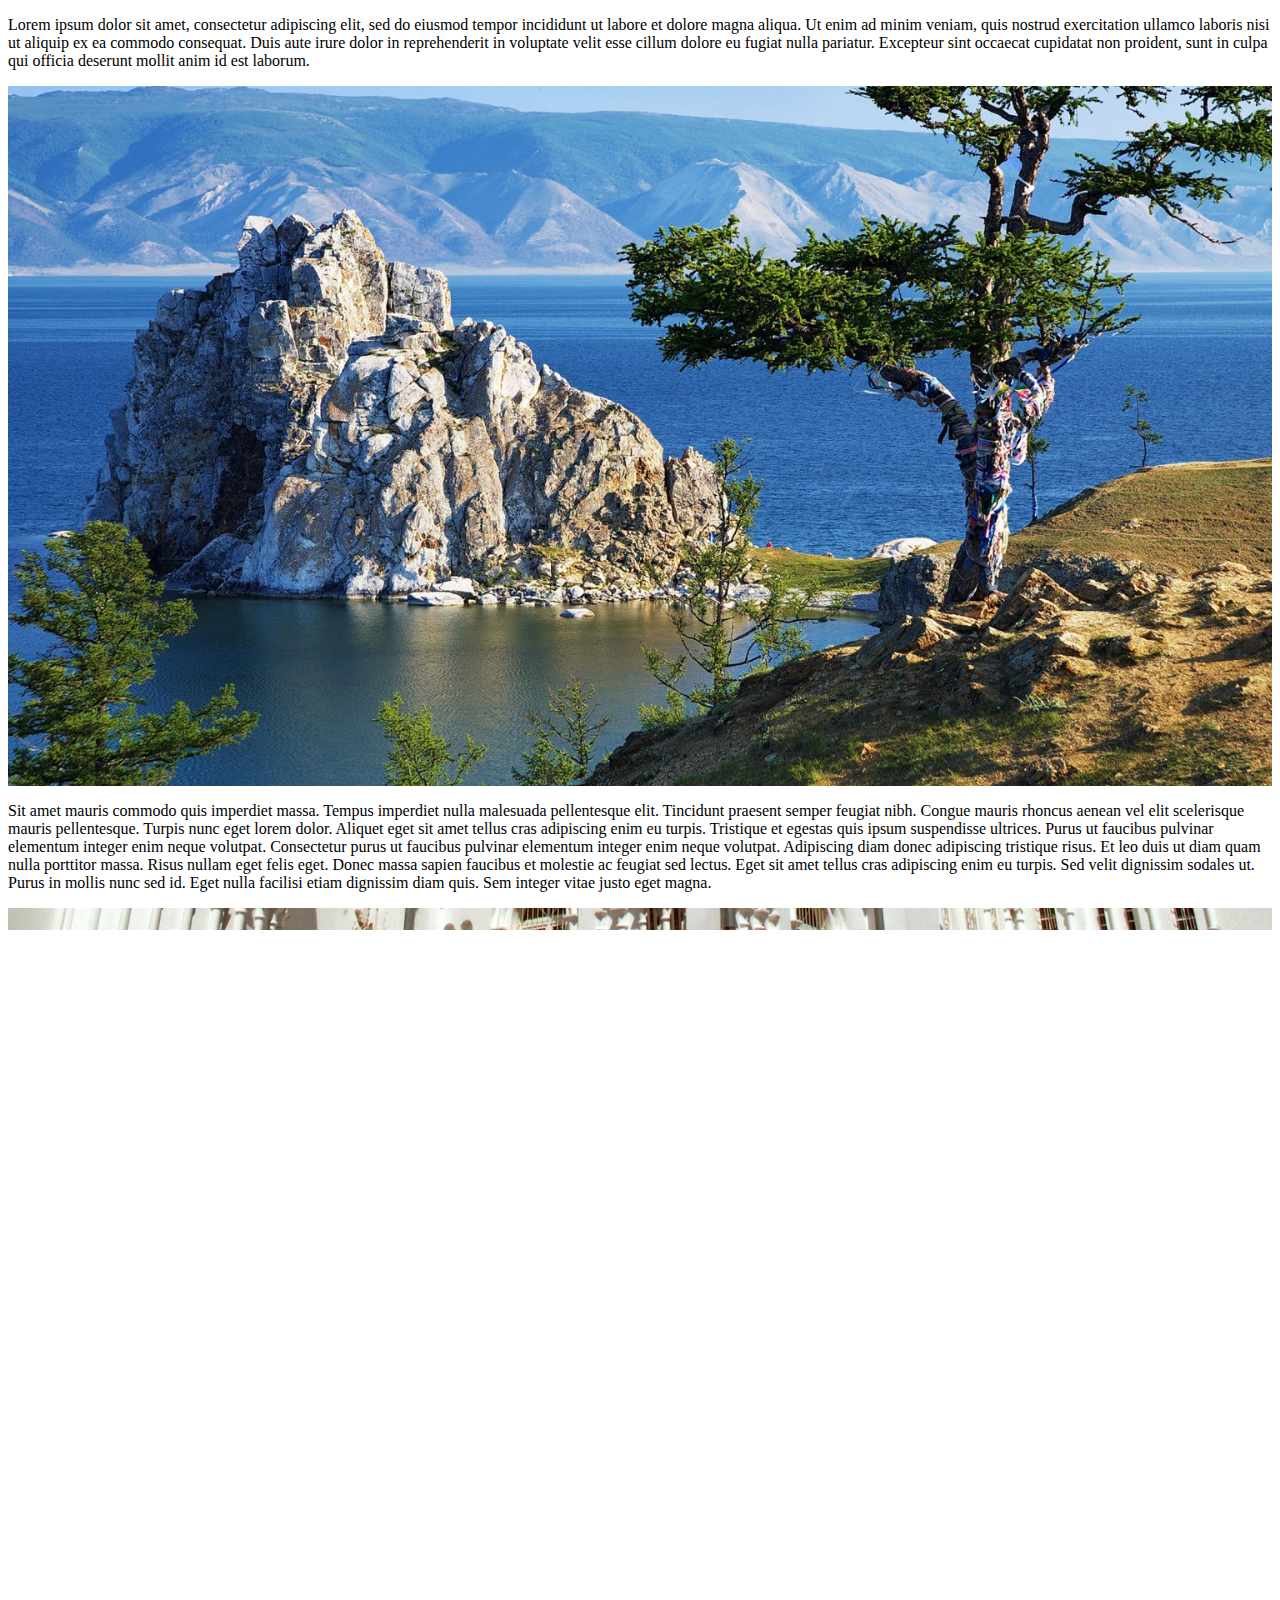
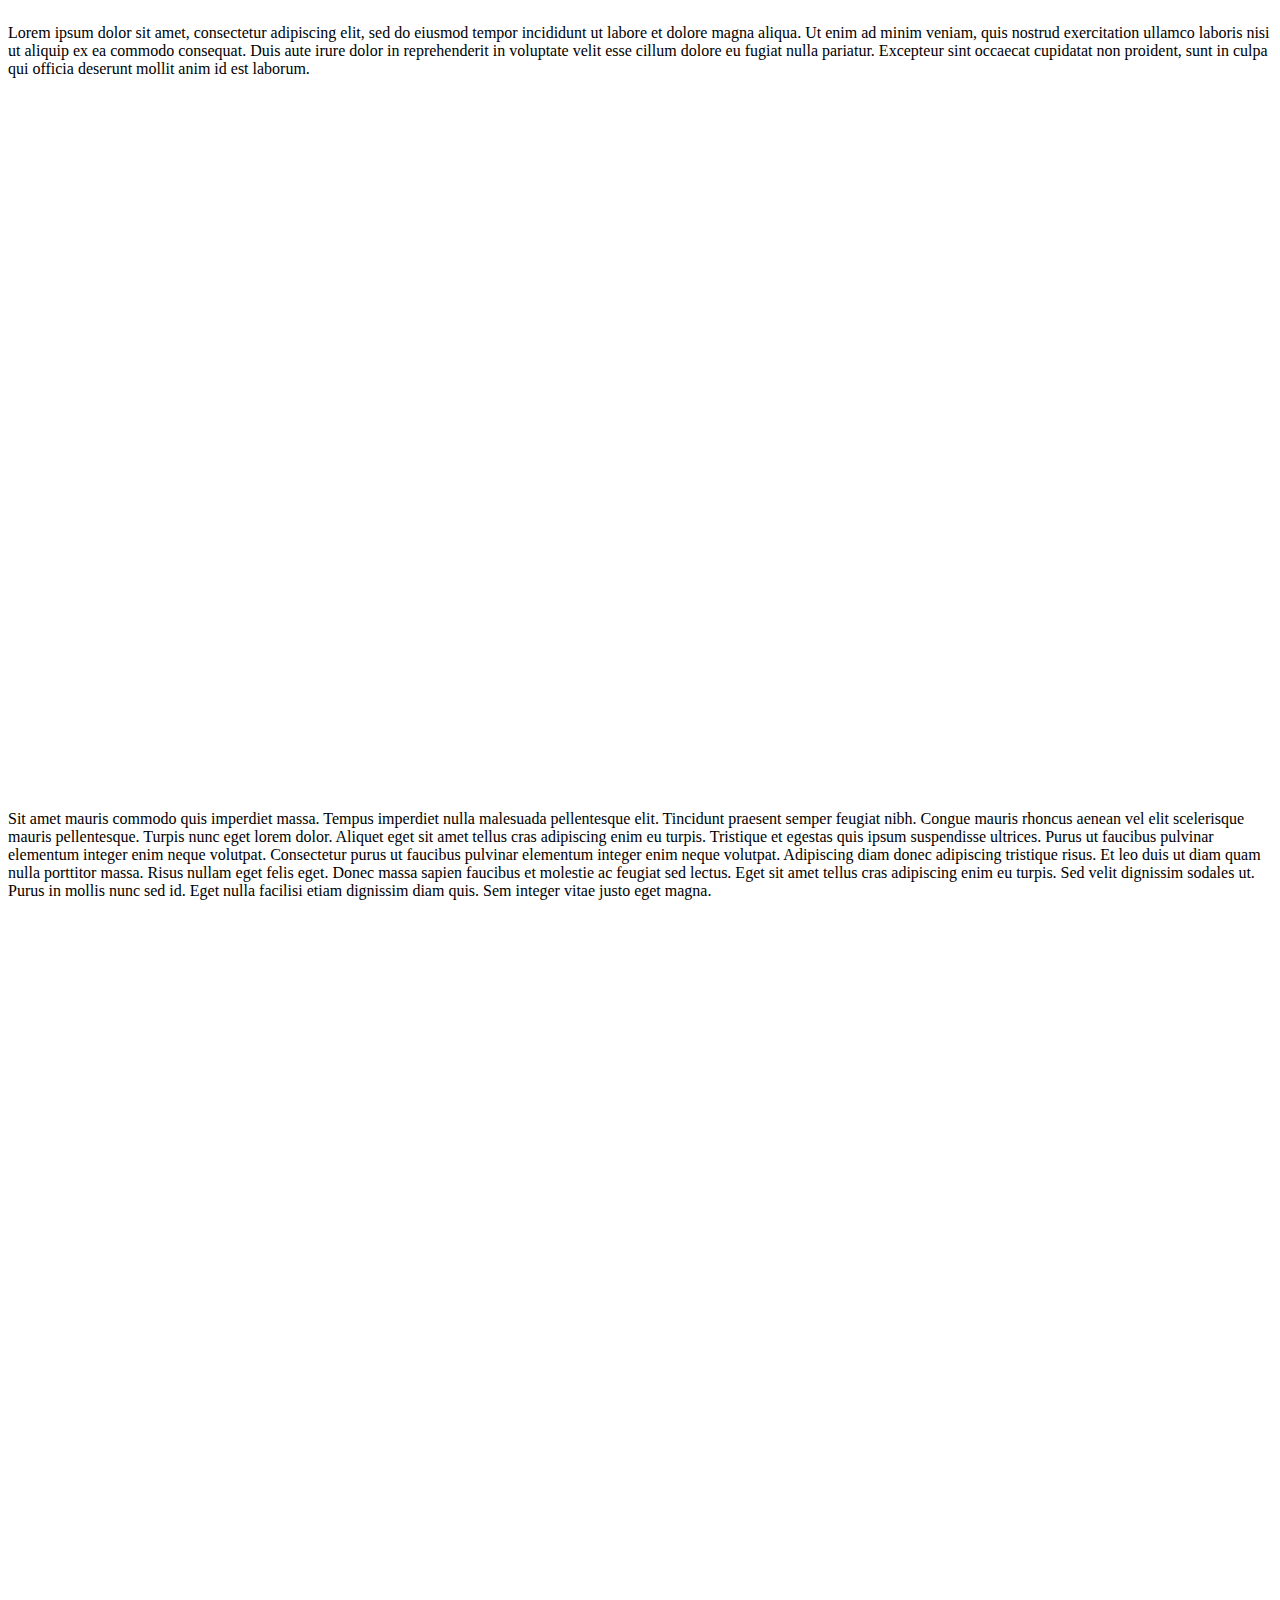
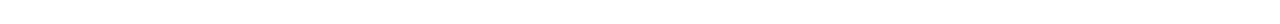
==== parallax-scrolling/index.html @ 3172a63c "Create parallax-scrolling effect" ====
<!DOCTYPE html>
<html lang="en">
<head>
    <meta charset="UTF-8">
    <meta name="viewport" content="width=device-width, initial-scale=1.0">
    <title>Parallax scrolling</title>
    <link rel="stylesheet" href="index.css">
</head>
<body>
    <p>Lorem ipsum dolor sit amet, consectetur adipiscing elit, sed do eiusmod tempor incididunt ut labore et dolore magna aliqua. Ut enim ad minim veniam, quis nostrud exercitation ullamco laboris nisi ut aliquip ex ea commodo consequat. Duis aute irure dolor in reprehenderit in voluptate velit esse cillum dolore eu fugiat nulla pariatur. Excepteur sint occaecat cupidatat non proident, sunt in culpa qui officia deserunt mollit anim id est laborum.</p>
    <div class="parallax_1"></div>
    <p>Sit amet mauris commodo quis imperdiet massa. Tempus imperdiet nulla malesuada pellentesque elit. Tincidunt praesent semper feugiat nibh. Congue mauris rhoncus aenean vel elit scelerisque mauris pellentesque. Turpis nunc eget lorem dolor. Aliquet eget sit amet tellus cras adipiscing enim eu turpis. Tristique et egestas quis ipsum suspendisse ultrices. Purus ut faucibus pulvinar elementum integer enim neque volutpat. Consectetur purus ut faucibus pulvinar elementum integer enim neque volutpat. Adipiscing diam donec adipiscing tristique risus. Et leo duis ut diam quam nulla porttitor massa. Risus nullam eget felis eget. Donec massa sapien faucibus et molestie ac feugiat sed lectus. Eget sit amet tellus cras adipiscing enim eu turpis. Sed velit dignissim sodales ut. Purus in mollis nunc sed id. Eget nulla facilisi etiam dignissim diam quis. Sem integer vitae justo eget magna.</p>
    <div class="parallax_2"></div>
    <p>Lorem ipsum dolor sit amet, consectetur adipiscing elit, sed do eiusmod tempor incididunt ut labore et dolore magna aliqua. Ut enim ad minim veniam, quis nostrud exercitation ullamco laboris nisi ut aliquip ex ea commodo consequat. Duis aute irure dolor in reprehenderit in voluptate velit esse cillum dolore eu fugiat nulla pariatur. Excepteur sint occaecat cupidatat non proident, sunt in culpa qui officia deserunt mollit anim id est laborum.</p>
    <div class="parallax_3"></div>
    <p>Sit amet mauris commodo quis imperdiet massa. Tempus imperdiet nulla malesuada pellentesque elit. Tincidunt praesent semper feugiat nibh. Congue mauris rhoncus aenean vel elit scelerisque mauris pellentesque. Turpis nunc eget lorem dolor. Aliquet eget sit amet tellus cras adipiscing enim eu turpis. Tristique et egestas quis ipsum suspendisse ultrices. Purus ut faucibus pulvinar elementum integer enim neque volutpat. Consectetur purus ut faucibus pulvinar elementum integer enim neque volutpat. Adipiscing diam donec adipiscing tristique risus. Et leo duis ut diam quam nulla porttitor massa. Risus nullam eget felis eget. Donec massa sapien faucibus et molestie ac feugiat sed lectus. Eget sit amet tellus cras adipiscing enim eu turpis. Sed velit dignissim sodales ut. Purus in mollis nunc sed id. Eget nulla facilisi etiam dignissim diam quis. Sem integer vitae justo eget magna.</p>
    <div class="parallax_4"></div>
</body>
</html>
---- parallax-scrolling/index.css ----
div[class^='parallax']{

    width: 100%;
    height: 700px;
  
    /* Create the parallax scrolling effect */
    background-attachment: fixed;
    background-position: center;
    background-repeat: no-repeat;
    background-size: cover;
  }

.parallax_1 {
    background-image: url("./photos/wallpapertip_siberia-wallpaper_376925.jpg");
}

.parallax_2 {
    background-image: url("./photos/diveevo-140542_1280.jpg");
}

.parallax_3 {
    background-image: url("./photos/russia-1199331_1280.jpg");
}

.parallax_4 {
    background-image: url("./photos/Baikal-Summer-1.jpg");
}
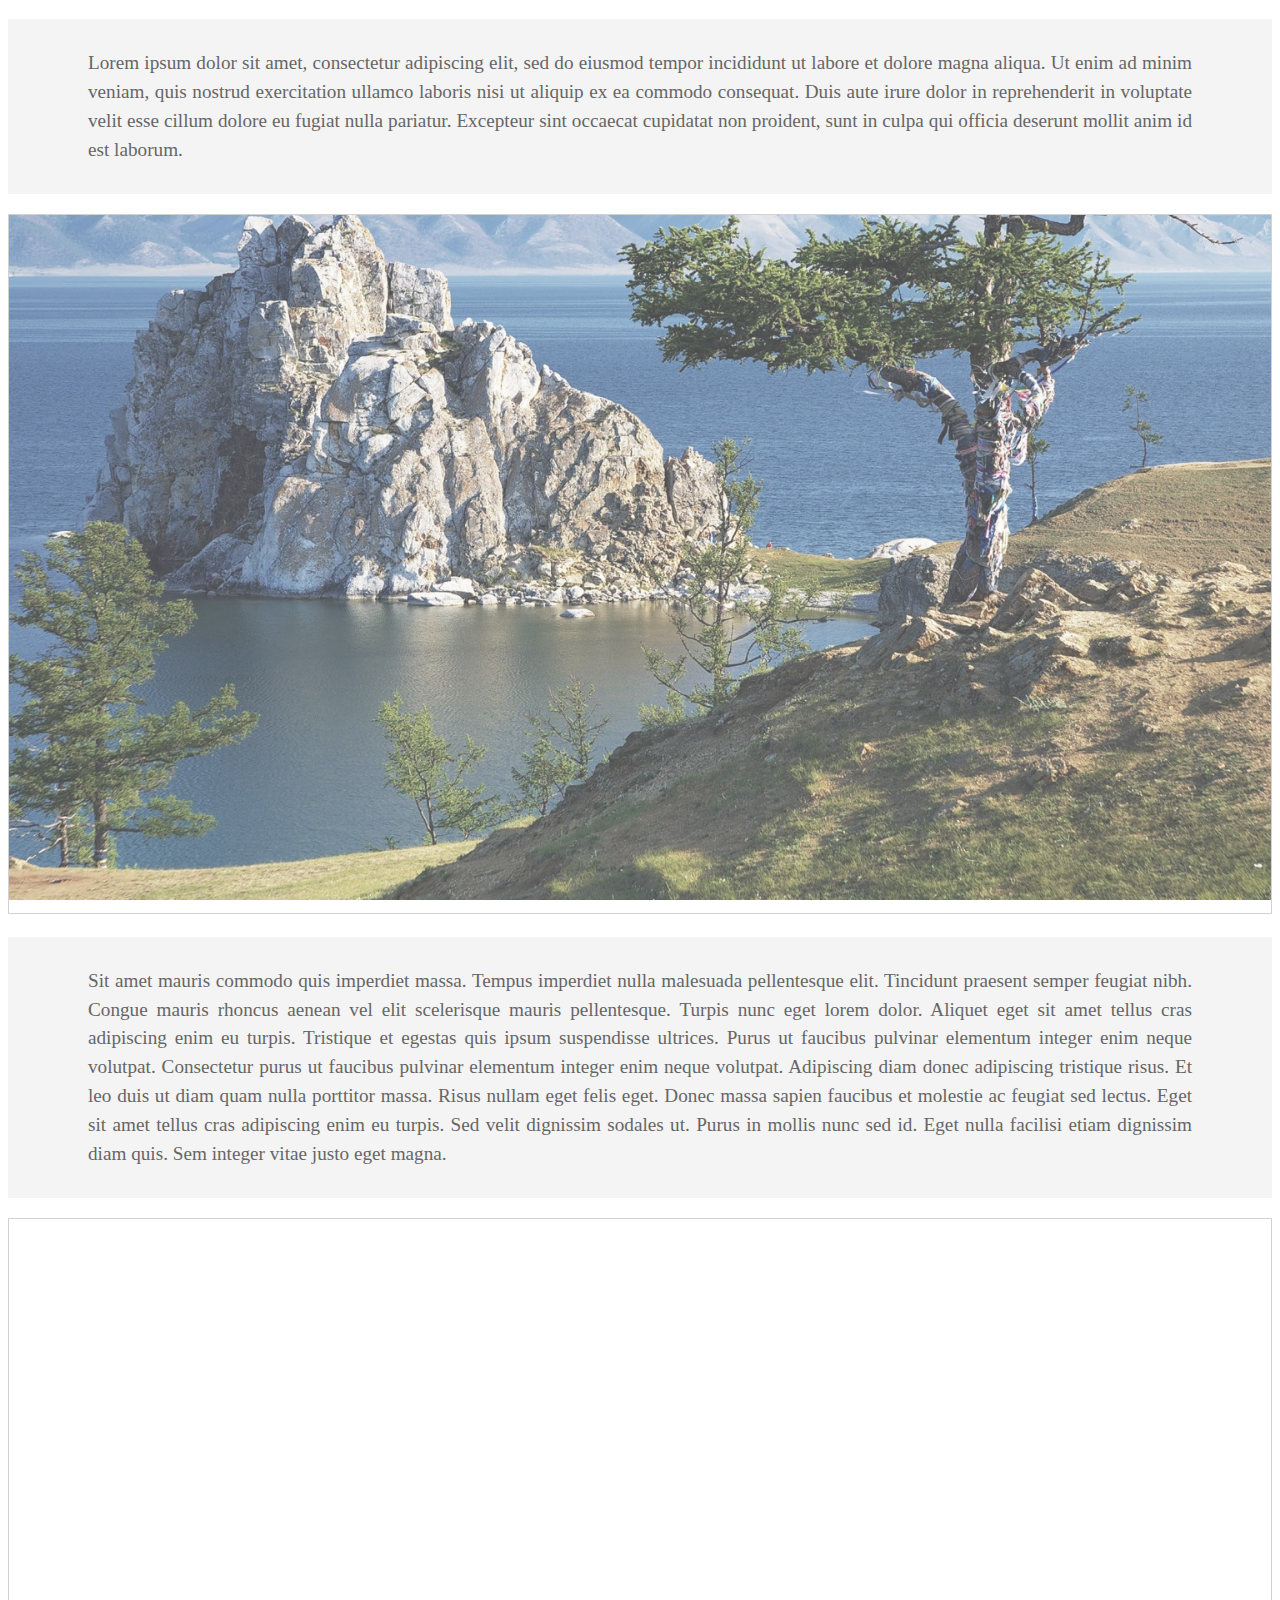
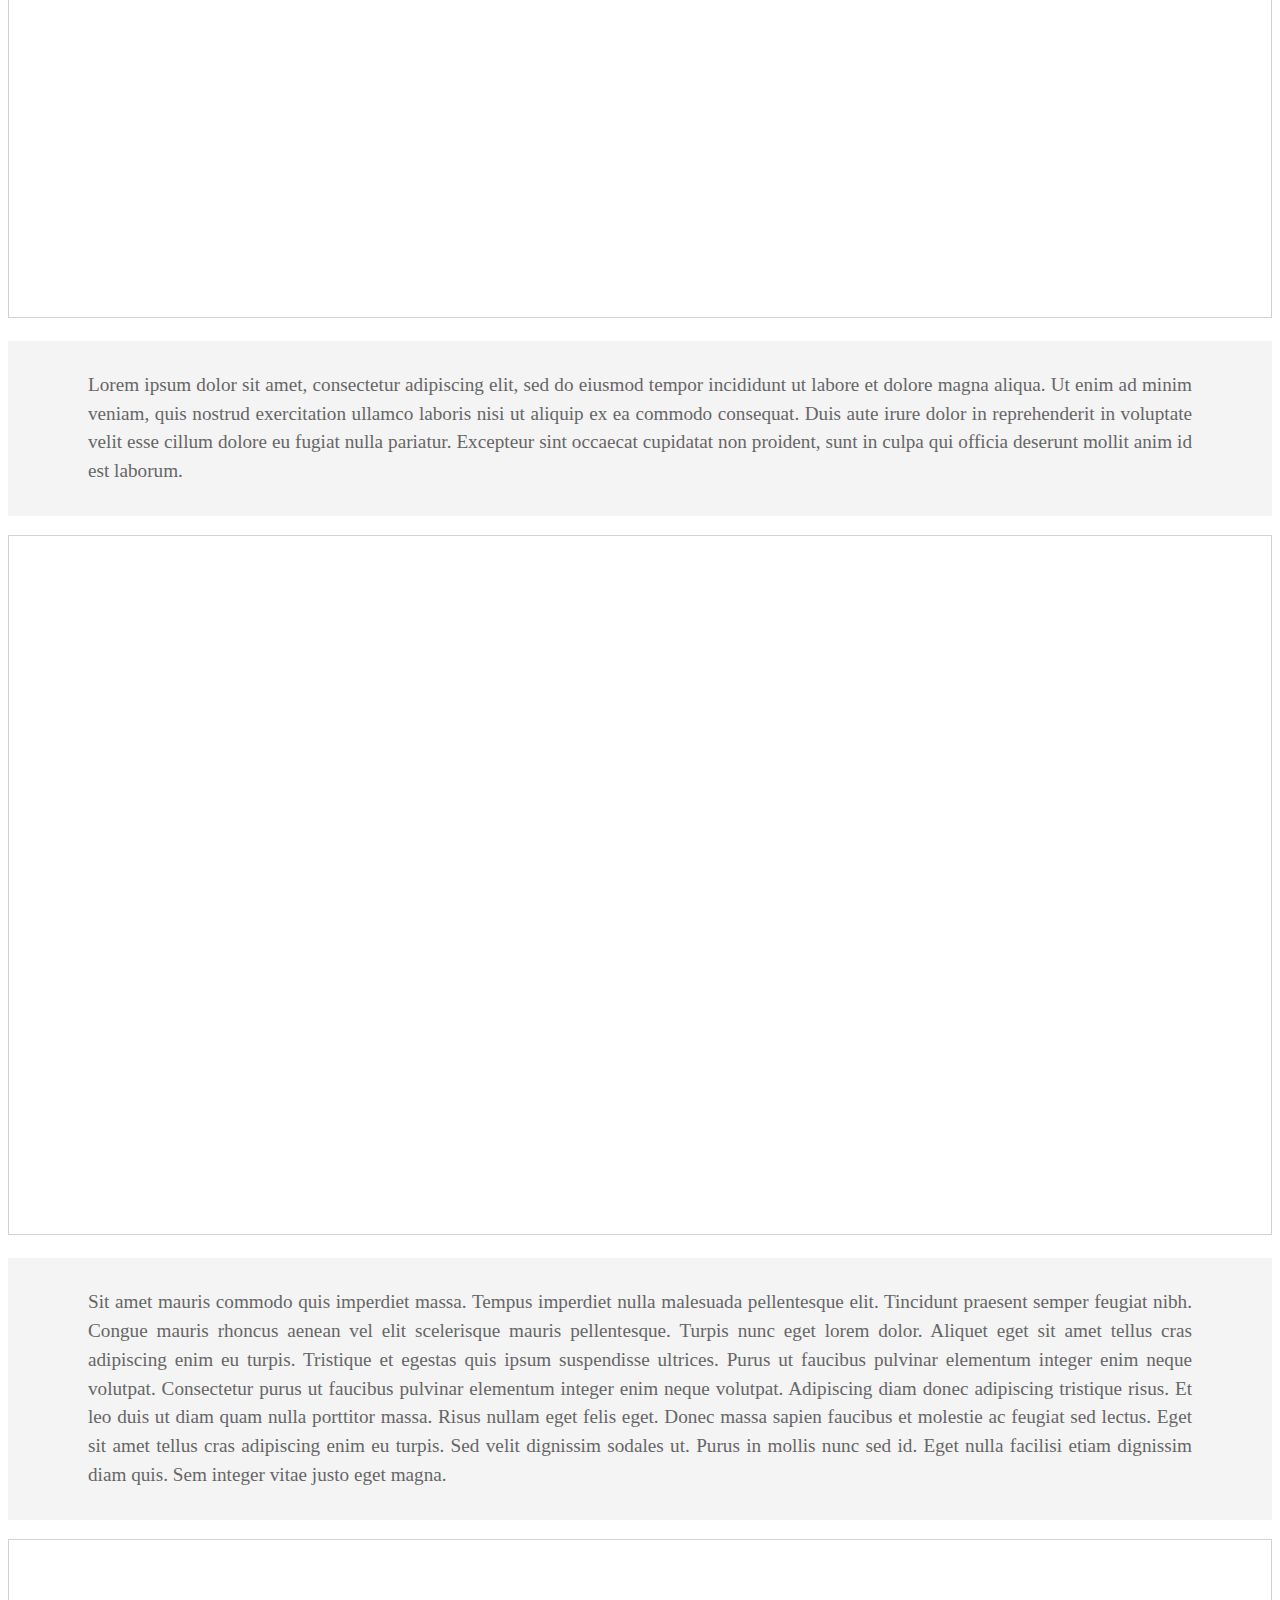
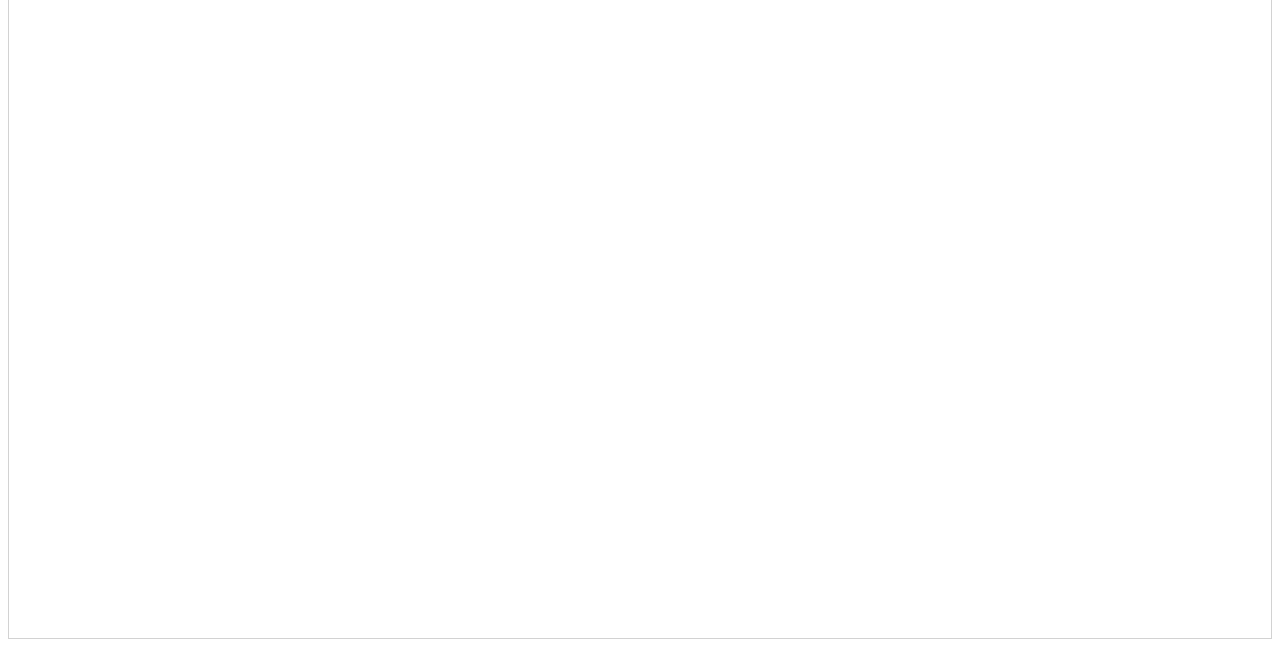
==== commit bf36ad3d: "Add filter and some text styling" ====
--- a/parallax-scrolling/index.html
+++ b/parallax-scrolling/index.html
@@ -8,12 +8,12 @@
 </head>
 <body>
     <p>Lorem ipsum dolor sit amet, consectetur adipiscing elit, sed do eiusmod tempor incididunt ut labore et dolore magna aliqua. Ut enim ad minim veniam, quis nostrud exercitation ullamco laboris nisi ut aliquip ex ea commodo consequat. Duis aute irure dolor in reprehenderit in voluptate velit esse cillum dolore eu fugiat nulla pariatur. Excepteur sint occaecat cupidatat non proident, sunt in culpa qui officia deserunt mollit anim id est laborum.</p>
-    <div class="parallax_1"></div>
+    <img class="parallax_1"></img>
     <p>Sit amet mauris commodo quis imperdiet massa. Tempus imperdiet nulla malesuada pellentesque elit. Tincidunt praesent semper feugiat nibh. Congue mauris rhoncus aenean vel elit scelerisque mauris pellentesque. Turpis nunc eget lorem dolor. Aliquet eget sit amet tellus cras adipiscing enim eu turpis. Tristique et egestas quis ipsum suspendisse ultrices. Purus ut faucibus pulvinar elementum integer enim neque volutpat. Consectetur purus ut faucibus pulvinar elementum integer enim neque volutpat. Adipiscing diam donec adipiscing tristique risus. Et leo duis ut diam quam nulla porttitor massa. Risus nullam eget felis eget. Donec massa sapien faucibus et molestie ac feugiat sed lectus. Eget sit amet tellus cras adipiscing enim eu turpis. Sed velit dignissim sodales ut. Purus in mollis nunc sed id. Eget nulla facilisi etiam dignissim diam quis. Sem integer vitae justo eget magna.</p>
-    <div class="parallax_2"></div>
+    <img class="parallax_2"></img>
     <p>Lorem ipsum dolor sit amet, consectetur adipiscing elit, sed do eiusmod tempor incididunt ut labore et dolore magna aliqua. Ut enim ad minim veniam, quis nostrud exercitation ullamco laboris nisi ut aliquip ex ea commodo consequat. Duis aute irure dolor in reprehenderit in voluptate velit esse cillum dolore eu fugiat nulla pariatur. Excepteur sint occaecat cupidatat non proident, sunt in culpa qui officia deserunt mollit anim id est laborum.</p>
-    <div class="parallax_3"></div>
+    <img class="parallax_3"></img>
     <p>Sit amet mauris commodo quis imperdiet massa. Tempus imperdiet nulla malesuada pellentesque elit. Tincidunt praesent semper feugiat nibh. Congue mauris rhoncus aenean vel elit scelerisque mauris pellentesque. Turpis nunc eget lorem dolor. Aliquet eget sit amet tellus cras adipiscing enim eu turpis. Tristique et egestas quis ipsum suspendisse ultrices. Purus ut faucibus pulvinar elementum integer enim neque volutpat. Consectetur purus ut faucibus pulvinar elementum integer enim neque volutpat. Adipiscing diam donec adipiscing tristique risus. Et leo duis ut diam quam nulla porttitor massa. Risus nullam eget felis eget. Donec massa sapien faucibus et molestie ac feugiat sed lectus. Eget sit amet tellus cras adipiscing enim eu turpis. Sed velit dignissim sodales ut. Purus in mollis nunc sed id. Eget nulla facilisi etiam dignissim diam quis. Sem integer vitae justo eget magna.</p>
-    <div class="parallax_4"></div>
+    <img class="parallax_4"></img>
 </body>
 </html>--- a/parallax-scrolling/index.css
+++ b/parallax-scrolling/index.css
@@ -1,7 +1,10 @@
-div[class^='parallax']{
+img[class^='parallax']{
 
     width: 100%;
-    height: 700px;
+    min-height: 700px;
+    position: relative;
+    opacity: 0.70;
+    filter: grayscale(30%);
   
     /* Create the parallax scrolling effect */
     background-attachment: fixed;
@@ -12,6 +15,7 @@
 
 .parallax_1 {
     background-image: url("./photos/wallpapertip_siberia-wallpaper_376925.jpg");
+
 }
 
 .parallax_2 {
@@ -24,4 +28,13 @@
 
 .parallax_4 {
     background-image: url("./photos/Baikal-Summer-1.jpg");
+}
+
+p {
+    font-size: 1.2rem;
+    text-align: justify;
+    padding: 30px 80px;
+    background-color: #f4f4f4;
+    color: #666;
+    line-height: 1.5;
 }